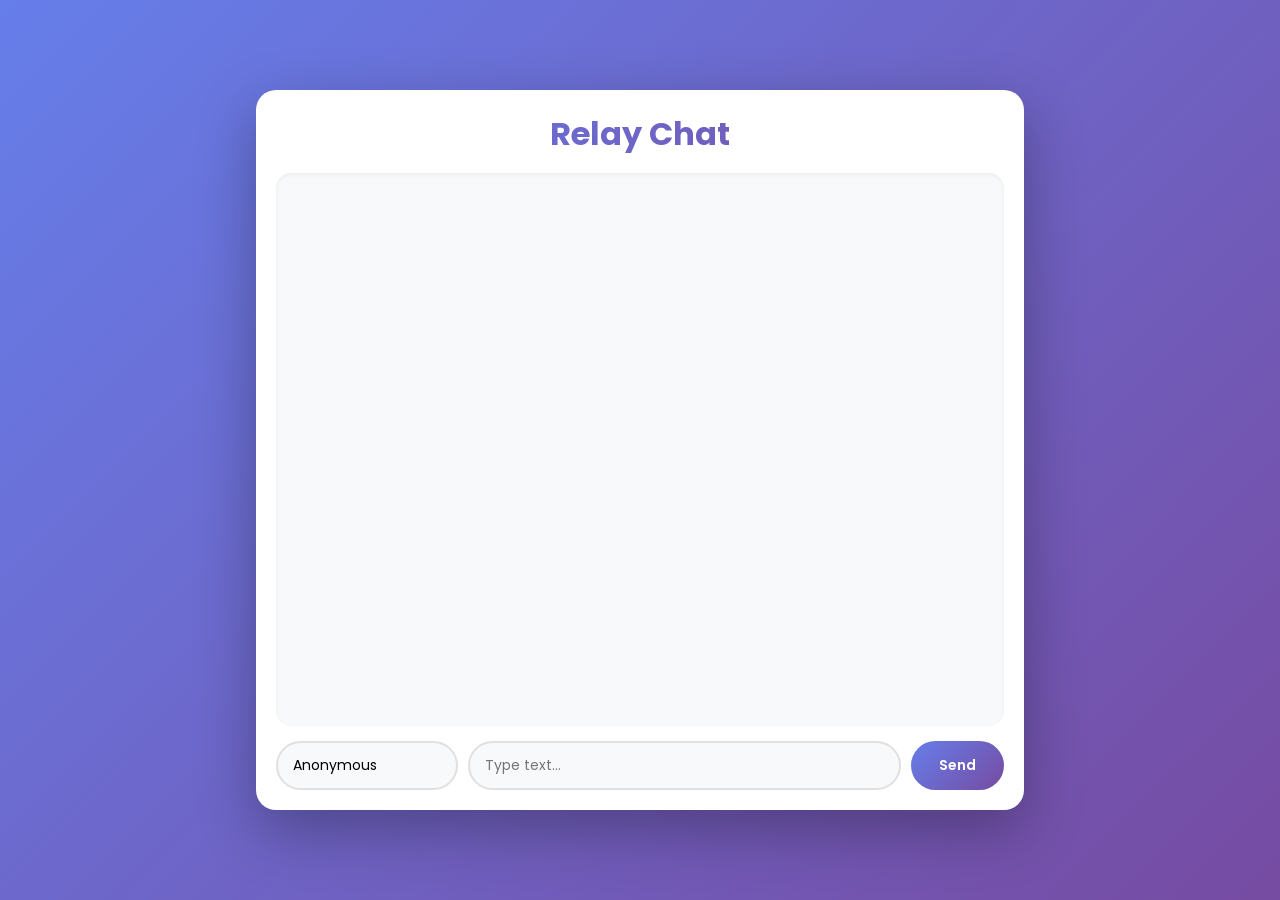
==== frontend/index.html @ 8c3281b5 "feat: initial full-stack implementation" ====
<!doctype html>
<html lang="en">
  <head>
    <meta charset="UTF-8" />
    <meta name="viewport" content="width=device-width, initial-scale=1.0" />
    <title>Relay Chat</title>
    <link rel="stylesheet" href="style.css" />
    <link rel="preconnect" href="https://fonts.googleapis.com" />
    <link rel="preconnect" href="https://fonts.gstatic.com" crossorigin />
    <link
      href="https://fonts.googleapis.com/css2?family=Poppins:wght@400;700&display=swap"
      rel="stylesheet"
    />
  </head>
  <body>
    <div class="message-box">
      <h1>Relay Chat</h1>
      <div class="message-area"></div>
      <div class="input-field">
        <input
          type="text"
          name="username-box"
          id="username-box"
          placeholder="Username"
          value="Anonymous"
          autocomplete="off"
        />
        <input
          type="text"
          name="text-box"
          id="text-box"
          placeholder="Type text..."
          autocomplete="off"
        />
        <button type="button" id="send-text">Send</button>
      </div>
    </div>
    <script src="script.js"></script>
  </body>
</html>
---- frontend/style.css ----
* {
  box-sizing: border-box;
  margin: 0;
  padding: 0;
}

body {
  font-family: "Poppins", sans-serif;
  display: flex;
  align-items: center;
  justify-content: center;
  flex-direction: column;
  min-height: 100vh;
  background: linear-gradient(135deg, #667eea 0%, #764ba2 100%);
}

.message-box {
  background-color: #ffffff;
  border-radius: 20px;
  height: 80vh;
  width: 60vw;
  display: flex;
  flex-direction: column;
  justify-content: space-between;
  padding: 20px;
  box-shadow: 0 20px 60px rgba(0, 0, 0, 0.3);
  backdrop-filter: blur(10px);
}

.message-box > h1 {
  text-align: center;
  font-weight: 700;
  margin-bottom: 15px;
  background: linear-gradient(135deg, #667eea 0%, #764ba2 100%);
  -webkit-background-clip: text;
  -webkit-text-fill-color: transparent;
  background-clip: text;
  font-size: 2rem;
}

.message-area {
  flex-grow: 1;
  width: 100%;
  background-color: #f8f9fa;
  border: none;
  border-radius: 15px;
  padding: 15px;
  overflow-y: auto;
  margin-bottom: 15px;
  box-shadow: inset 0 2px 5px rgba(0, 0, 0, 0.05);
}

/* Custom scrollbar */
.message-area::-webkit-scrollbar {
  width: 8px;
}

.message-area::-webkit-scrollbar-track {
  background: #f1f1f1;
  border-radius: 10px;
}

.message-area::-webkit-scrollbar-thumb {
  background: linear-gradient(135deg, #667eea 0%, #764ba2 100%);
  border-radius: 10px;
}

.input-field {
  display: flex;
  gap: 10px;
  width: 100%;
}

#username-box {
  width: 25%;
  min-width: 100px;
  padding: 12px 15px;
  border: 2px solid #e0e0e0;
  border-radius: 25px;
  font-family: inherit;
  font-size: 14px;
  transition: all 0.3s ease;
  background-color: #f8f9fa;
}

#username-box:focus {
  outline: none;
  border-color: #667eea;
  background-color: #ffffff;
  box-shadow: 0 0 0 3px rgba(102, 126, 234, 0.1);
}

#text-box {
  flex-grow: 1;
  min-width: 150px;
  padding: 12px 15px;
  border: 2px solid #e0e0e0;
  border-radius: 25px;
  font-family: inherit;
  font-size: 14px;
  transition: all 0.3s ease;
  background-color: #f8f9fa;
}

#text-box:focus {
  outline: none;
  border-color: #667eea;
  background-color: #ffffff;
  box-shadow: 0 0 0 3px rgba(102, 126, 234, 0.1);
}

.input-field button {
  padding: 12px 28px;
  background: linear-gradient(135deg, #667eea 0%, #764ba2 100%);
  color: #ffffff;
  border: none;
  border-radius: 25px;
  font-weight: 600;
  cursor: pointer;
  transition: all 0.3s ease;
  font-family: inherit;
  font-size: 14px;
}

.input-field button:hover {
  transform: translateY(-2px);
  box-shadow: 0 5px 15px rgba(102, 126, 234, 0.4);
}

.input-field button:active {
  transform: translateY(0);
}

@media (max-width: 600px) {
  .message-box {
    width: 95vw;
    height: 90vh;
    padding: 15px;
  }

  .input-field {
    flex-wrap: wrap;
  }

  #username-box {
    width: 100%;
  }

  #text-box {
    width: calc(100% - 90px);
    flex-grow: 1;
  }

  .input-field button {
    width: 80px;
    padding: 12px;
  }
}

.single-message {
  display: flex;
  align-items: flex-start;
  gap: 12px;
  margin-bottom: 15px;
  animation: fadeIn 0.3s ease;
}

@keyframes fadeIn {
  from {
    opacity: 0;
    transform: translateY(10px);
  }
  to {
    opacity: 1;
    transform: translateY(0);
  }
}

.profile-logo {
  position: relative;
  width: 40px;
  height: 40px;
  background: linear-gradient(135deg, #667eea 0%, #764ba2 100%);
  border-radius: 50%;
  overflow: hidden;
  flex-shrink: 0;
  box-shadow: 0 2px 5px rgba(0, 0, 0, 0.1);
}

.profile-logo::before,
.profile-logo::after {
  content: "";
  position: absolute;
  background-color: #ffffff;
  left: 50%;
  transform: translateX(-50%);
}

.profile-logo::before {
  width: 14px;
  height: 14px;
  top: 8px;
  border-radius: 50%;
}

.profile-logo::after {
  width: 26px;
  height: 18px;
  bottom: -2px;
  border-radius: 50% 50% 0 0;
}

.message-content {
  display: flex;
  flex-direction: column;
  gap: 4px;
  width: 100%;
  background-color: #f8f9fa;
  padding: 10px 15px;
  border-radius: 15px;
  border-bottom-left-radius: 5px;
}

.username {
  font-weight: 700;
  font-size: 0.85rem;
  color: #667eea;
}

.message {
  font-size: 0.95rem;
  color: #333333;
  word-break: break-word;
  line-height: 1.4;
}

.time {
  font-size: 0.7rem;
  color: #999999;
  align-self: flex-end;
  margin-top: 4px;
}
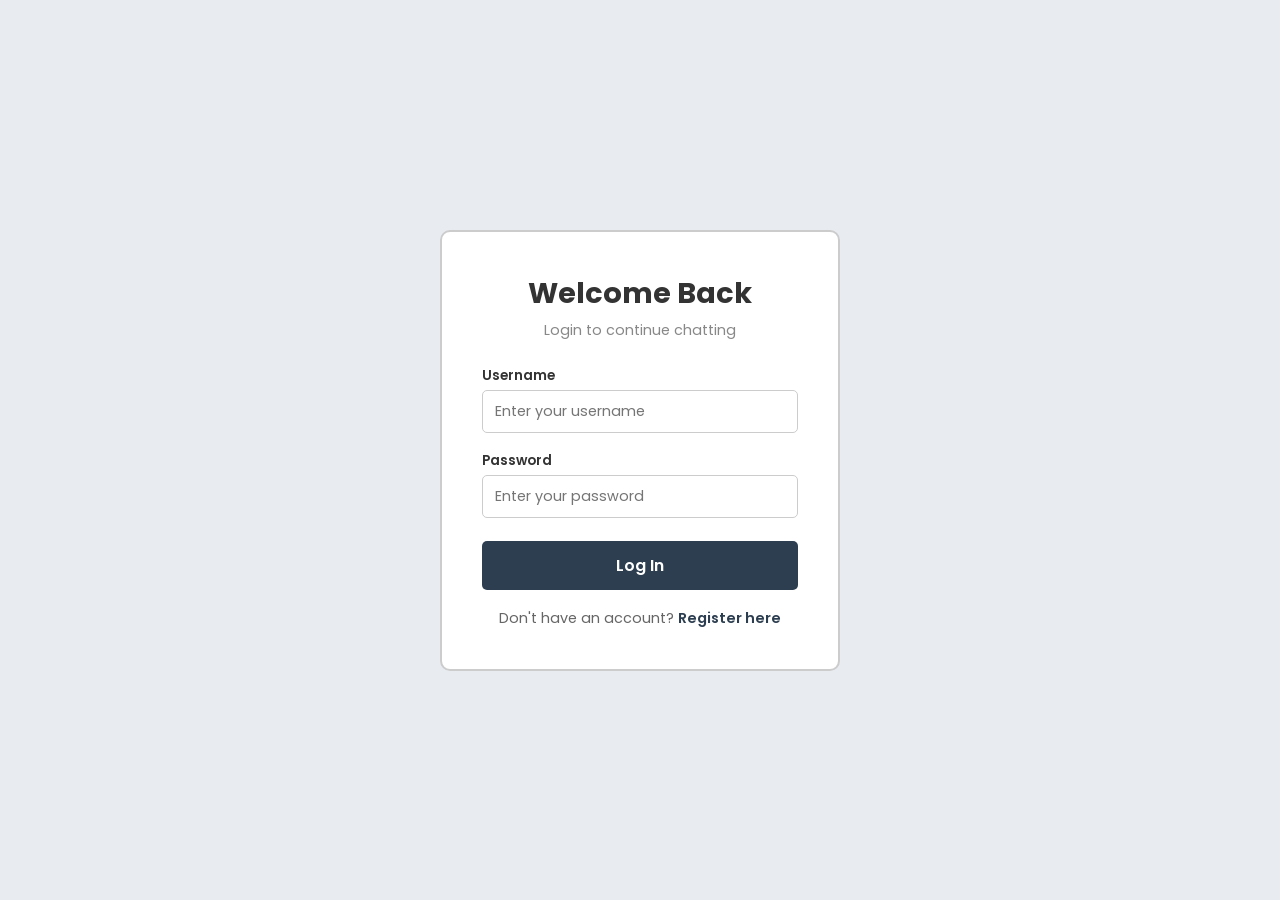
==== commit 1c84b390: "feat: Complete Relay Chat with real-time auto-refresh and full CRUD operations" ====
--- a/frontend/index.html
+++ b/frontend/index.html
@@ -8,30 +8,36 @@
     <link rel="preconnect" href="https://fonts.googleapis.com" />
     <link rel="preconnect" href="https://fonts.gstatic.com" crossorigin />
     <link
-      href="https://fonts.googleapis.com/css2?family=Poppins:wght@400;700&display=swap"
+      href="https://fonts.googleapis.com/css2?family=Poppins:wght@400;600;700&display=swap"
       rel="stylesheet"
     />
   </head>
   <body>
     <div class="message-box">
-      <h1>Relay Chat</h1>
-      <div class="message-area"></div>
+      <div class="chat-header">
+        <h1>Relay Chat</h1>
+        <div class="header-right">
+          <span class="user-info"
+            >Logged in as: <strong id="current-user">Anonymous</strong></span
+          >
+          <button id="logout-btn" class="logout-btn">Logout</button>
+        </div>
+      </div>
+
+      <div class="message-area" id="message-area">
+        <div class="empty-state" id="empty-state">
+          <p>No messages yet. Say hello! 👋</p>
+        </div>
+      </div>
+
       <div class="input-field">
         <input
           type="text"
-          name="username-box"
           id="username-box"
           placeholder="Username"
           value="Anonymous"
-          autocomplete="off"
         />
-        <input
-          type="text"
-          name="text-box"
-          id="text-box"
-          placeholder="Type text..."
-          autocomplete="off"
-        />
+        <input type="text" id="text-box" placeholder="Type text..." />
         <button type="button" id="send-text">Send</button>
       </div>
     </div>
--- a/frontend/style.css
+++ b/frontend/style.css
@@ -6,169 +6,100 @@
 
 body {
   font-family: "Poppins", sans-serif;
-  display: flex;
-  align-items: center;
+  background: #e8ecf1;
+  display: flex;
   justify-content: center;
+  align-items: center;
+  min-height: 100vh;
+}
+
+.message-box {
+  background: white;
+  width: 700px;
+  max-width: 95vw;
+  height: 80vh;
+  border: 2px solid #ccc;
+  border-radius: 10px;
+  display: flex;
   flex-direction: column;
-  min-height: 100vh;
-  background: linear-gradient(135deg, #667eea 0%, #764ba2 100%);
-}
-
-.message-box {
-  background-color: #ffffff;
-  border-radius: 20px;
-  height: 80vh;
-  width: 60vw;
-  display: flex;
-  flex-direction: column;
+  padding: 15px;
+}
+
+.chat-header {
+  display: flex;
   justify-content: space-between;
-  padding: 20px;
-  box-shadow: 0 20px 60px rgba(0, 0, 0, 0.3);
-  backdrop-filter: blur(10px);
-}
-
-.message-box > h1 {
-  text-align: center;
+  align-items: center;
+  padding-bottom: 10px;
+  border-bottom: 2px solid #ddd;
+  margin-bottom: 10px;
+}
+
+.chat-header h1 {
+  font-size: 1.5rem;
   font-weight: 700;
-  margin-bottom: 15px;
-  background: linear-gradient(135deg, #667eea 0%, #764ba2 100%);
-  -webkit-background-clip: text;
-  -webkit-text-fill-color: transparent;
-  background-clip: text;
-  font-size: 2rem;
+  color: #333;
+}
+
+.header-right {
+  display: flex;
+  align-items: center;
+  gap: 12px;
+}
+
+.user-info {
+  font-size: 0.85rem;
+  color: #555;
+}
+
+.user-info strong {
+  color: #333;
+}
+
+.logout-btn {
+  padding: 6px 16px;
+  background: #dc3545;
+  color: white;
+  border: none;
+  border-radius: 5px;
+  font-family: inherit;
+  font-size: 0.85rem;
+  cursor: pointer;
+}
+
+.logout-btn:hover {
+  background: #c82333;
 }
 
 .message-area {
   flex-grow: 1;
-  width: 100%;
-  background-color: #f8f9fa;
-  border: none;
-  border-radius: 15px;
-  padding: 15px;
+  background: #f5f6f8;
+  border: 1px solid #ddd;
+  border-radius: 5px;
+  padding: 12px;
   overflow-y: auto;
-  margin-bottom: 15px;
-  box-shadow: inset 0 2px 5px rgba(0, 0, 0, 0.05);
-}
-
-/* Custom scrollbar */
-.message-area::-webkit-scrollbar {
-  width: 8px;
-}
-
-.message-area::-webkit-scrollbar-track {
-  background: #f1f1f1;
-  border-radius: 10px;
-}
-
-.message-area::-webkit-scrollbar-thumb {
-  background: linear-gradient(135deg, #667eea 0%, #764ba2 100%);
-  border-radius: 10px;
-}
-
-.input-field {
+  margin-bottom: 10px;
+}
+
+.empty-state {
+  display: flex;
+  justify-content: center;
+  align-items: center;
+  height: 100%;
+  color: #999;
+  font-size: 1rem;
+}
+
+.single-message {
   display: flex;
   gap: 10px;
-  width: 100%;
-}
-
-#username-box {
-  width: 25%;
-  min-width: 100px;
-  padding: 12px 15px;
-  border: 2px solid #e0e0e0;
-  border-radius: 25px;
-  font-family: inherit;
-  font-size: 14px;
-  transition: all 0.3s ease;
-  background-color: #f8f9fa;
-}
-
-#username-box:focus {
-  outline: none;
-  border-color: #667eea;
-  background-color: #ffffff;
-  box-shadow: 0 0 0 3px rgba(102, 126, 234, 0.1);
-}
-
-#text-box {
-  flex-grow: 1;
-  min-width: 150px;
-  padding: 12px 15px;
-  border: 2px solid #e0e0e0;
-  border-radius: 25px;
-  font-family: inherit;
-  font-size: 14px;
-  transition: all 0.3s ease;
-  background-color: #f8f9fa;
-}
-
-#text-box:focus {
-  outline: none;
-  border-color: #667eea;
-  background-color: #ffffff;
-  box-shadow: 0 0 0 3px rgba(102, 126, 234, 0.1);
-}
-
-.input-field button {
-  padding: 12px 28px;
-  background: linear-gradient(135deg, #667eea 0%, #764ba2 100%);
-  color: #ffffff;
-  border: none;
-  border-radius: 25px;
-  font-weight: 600;
-  cursor: pointer;
-  transition: all 0.3s ease;
-  font-family: inherit;
-  font-size: 14px;
-}
-
-.input-field button:hover {
-  transform: translateY(-2px);
-  box-shadow: 0 5px 15px rgba(102, 126, 234, 0.4);
-}
-
-.input-field button:active {
-  transform: translateY(0);
-}
-
-@media (max-width: 600px) {
-  .message-box {
-    width: 95vw;
-    height: 90vh;
-    padding: 15px;
-  }
-
-  .input-field {
-    flex-wrap: wrap;
-  }
-
-  #username-box {
-    width: 100%;
-  }
-
-  #text-box {
-    width: calc(100% - 90px);
-    flex-grow: 1;
-  }
-
-  .input-field button {
-    width: 80px;
-    padding: 12px;
-  }
-}
-
-.single-message {
-  display: flex;
-  align-items: flex-start;
-  gap: 12px;
-  margin-bottom: 15px;
-  animation: fadeIn 0.3s ease;
+  margin-bottom: 12px;
+  animation: fadeIn 0.2s ease;
 }
 
 @keyframes fadeIn {
   from {
     opacity: 0;
-    transform: translateY(10px);
+    transform: translateY(5px);
   }
   to {
     opacity: 1;
@@ -177,66 +108,282 @@
 }
 
 .profile-logo {
-  position: relative;
-  width: 40px;
-  height: 40px;
-  background: linear-gradient(135deg, #667eea 0%, #764ba2 100%);
+  width: 36px;
+  height: 36px;
+  background: #6c7a89;
   border-radius: 50%;
-  overflow: hidden;
+  display: flex;
+  justify-content: center;
+  align-items: center;
+  color: white;
+  font-weight: 700;
+  font-size: 14px;
   flex-shrink: 0;
-  box-shadow: 0 2px 5px rgba(0, 0, 0, 0.1);
-}
-
-.profile-logo::before,
-.profile-logo::after {
-  content: "";
-  position: absolute;
-  background-color: #ffffff;
-  left: 50%;
-  transform: translateX(-50%);
-}
-
-.profile-logo::before {
-  width: 14px;
-  height: 14px;
-  top: 8px;
-  border-radius: 50%;
-}
-
-.profile-logo::after {
-  width: 26px;
-  height: 18px;
-  bottom: -2px;
-  border-radius: 50% 50% 0 0;
 }
 
 .message-content {
-  display: flex;
-  flex-direction: column;
-  gap: 4px;
-  width: 100%;
-  background-color: #f8f9fa;
-  padding: 10px 15px;
-  border-radius: 15px;
-  border-bottom-left-radius: 5px;
+  background: white;
+  padding: 8px 14px;
+  border-radius: 8px;
+  border: 1px solid #ddd;
+  max-width: 75%;
 }
 
 .username {
   font-weight: 700;
-  font-size: 0.85rem;
-  color: #667eea;
+  font-size: 0.8rem;
+  color: #2c3e50;
+  display: block;
 }
 
 .message {
   font-size: 0.95rem;
-  color: #333333;
+  color: #333;
   word-break: break-word;
-  line-height: 1.4;
 }
 
 .time {
+  font-size: 0.65rem;
+  color: #999;
+  display: block;
+  text-align: right;
+  margin-top: 4px;
+}
+
+.single-message.own {
+  flex-direction: row-reverse;
+}
+
+.single-message.own .message-content {
+  background: #d4e6f1;
+  border-color: #a9cce3;
+}
+
+.message-actions {
+  display: flex;
+  gap: 8px;
+  margin-top: 6px;
+}
+
+.edit-btn,
+.delete-btn {
+  background: none;
+  border: none;
   font-size: 0.7rem;
-  color: #999999;
-  align-self: flex-end;
-  margin-top: 4px;
-}
+  cursor: pointer;
+  font-family: inherit;
+  padding: 2px 8px;
+  border-radius: 4px;
+}
+
+.edit-btn {
+  color: #2c3e50;
+}
+
+.edit-btn:hover {
+  background: #e8ecf1;
+}
+
+.delete-btn {
+  color: #dc3545;
+}
+
+.delete-btn:hover {
+  background: #f8d7da;
+}
+
+.input-field {
+  display: flex;
+  gap: 8px;
+}
+
+#username-box {
+  width: 25%;
+  min-width: 80px;
+  padding: 10px 12px;
+  border: 1px solid #ccc;
+  border-radius: 5px;
+  font-family: inherit;
+  font-size: 0.9rem;
+}
+
+#text-box {
+  flex-grow: 1;
+  padding: 10px 12px;
+  border: 1px solid #ccc;
+  border-radius: 5px;
+  font-family: inherit;
+  font-size: 0.9rem;
+}
+
+#username-box:focus,
+#text-box:focus {
+  outline: none;
+  border-color: #6c7a89;
+}
+
+.input-field button {
+  padding: 10px 20px;
+  background: #2c3e50;
+  color: white;
+  border: none;
+  border-radius: 5px;
+  font-family: inherit;
+  font-size: 0.9rem;
+  cursor: pointer;
+}
+
+.input-field button:hover {
+  background: #1a252f;
+}
+
+.input-field button:disabled {
+  opacity: 0.6;
+  cursor: not-allowed;
+}
+
+.auth-container {
+  background: white;
+  padding: 40px;
+  border: 2px solid #ccc;
+  border-radius: 10px;
+  width: 100%;
+  max-width: 400px;
+}
+
+.auth-container h2 {
+  text-align: center;
+  font-size: 1.8rem;
+  font-weight: 700;
+  color: #333;
+  margin-bottom: 5px;
+}
+
+.auth-subtitle {
+  text-align: center;
+  color: #888;
+  font-size: 0.9rem;
+  margin-bottom: 25px;
+}
+
+.auth-success {
+  background: #d4edda;
+  color: #155724;
+  padding: 10px;
+  border-radius: 5px;
+  margin-bottom: 15px;
+  text-align: center;
+  font-size: 0.9rem;
+  display: none;
+}
+
+.auth-success.show {
+  display: block;
+}
+
+.form-group {
+  margin-bottom: 18px;
+}
+
+.form-group label {
+  display: block;
+  font-size: 0.85rem;
+  font-weight: 600;
+  color: #333;
+  margin-bottom: 4px;
+}
+
+.form-group input,
+.form-group select {
+  width: 100%;
+  padding: 10px 12px;
+  border: 1px solid #ccc;
+  border-radius: 5px;
+  font-family: inherit;
+  font-size: 0.9rem;
+  background: white;
+}
+
+.form-group input:focus,
+.form-group select:focus {
+  outline: none;
+  border-color: #6c7a89;
+}
+
+.auth-btn {
+  width: 100%;
+  padding: 12px;
+  background: #2c3e50;
+  color: white;
+  border: none;
+  border-radius: 5px;
+  font-size: 1rem;
+  font-weight: 600;
+  cursor: pointer;
+  font-family: inherit;
+  margin-top: 5px;
+}
+
+.auth-btn:hover {
+  background: #1a252f;
+}
+
+.auth-footer {
+  text-align: center;
+  margin-top: 18px;
+  font-size: 0.9rem;
+  color: #666;
+}
+
+.auth-footer a {
+  color: #2c3e50;
+  font-weight: 600;
+  text-decoration: none;
+}
+
+.auth-footer a:hover {
+  text-decoration: underline;
+}
+
+@media (max-width: 600px) {
+  .message-box {
+    height: 95vh;
+    padding: 10px;
+  }
+
+  .input-field {
+    flex-wrap: wrap;
+  }
+
+  #username-box {
+    width: 100%;
+  }
+
+  #text-box {
+    width: calc(100% - 70px);
+  }
+
+  .input-field button {
+    width: 60px;
+    padding: 10px;
+  }
+
+  .message-content {
+    max-width: 85%;
+  }
+
+  .chat-header {
+    flex-direction: column;
+    gap: 8px;
+  }
+
+  .header-right {
+    width: 100%;
+    justify-content: space-between;
+  }
+
+  .auth-container {
+    padding: 25px 20px;
+    margin: 15px;
+  }
+}
